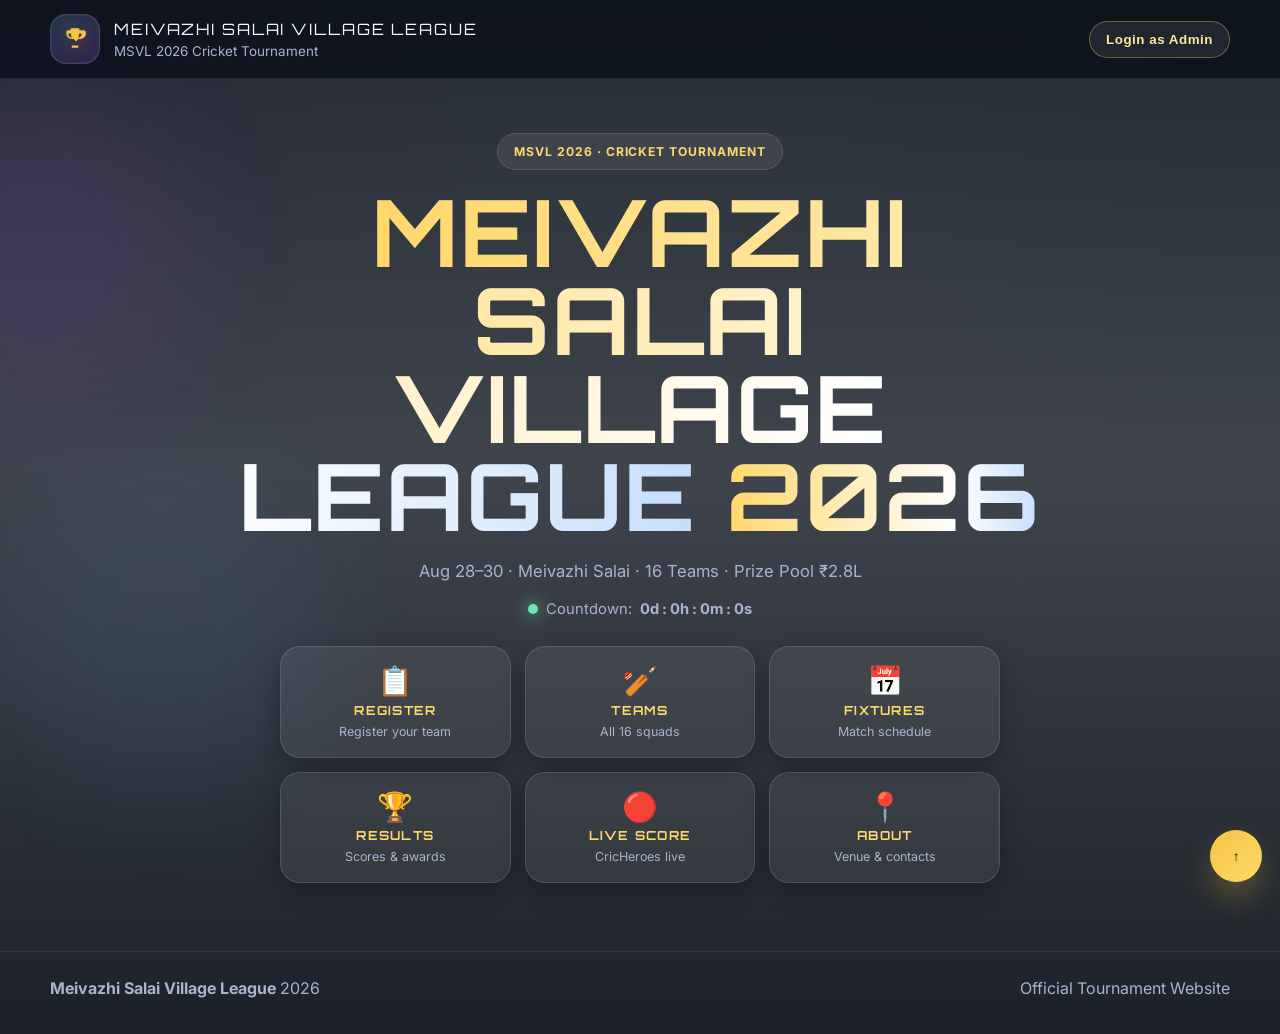
==== index.html @ 77238ab2 "Add files via upload Initial website uploads" ====
<!DOCTYPE html>
<html lang="en">
<head>
  <meta charset="UTF-8" />
  <meta name="viewport" content="width=device-width, initial-scale=1.0" />
  <meta name="description" content="Meivazhi Salai Village League 2026 - a premium cricket tournament website with fixtures, teams, results, contact details, and live score redirects." />
  <meta name="theme-color" content="#07111f" />
  <title>MSVL 2026 | Meivazhi Salai Village League</title>
  <script>
    (function () {
      try {
        var navEntries = performance.getEntriesByType('navigation');
        var navType = navEntries && navEntries[0] ? navEntries[0].type : 'navigate';
        var seenIntro = sessionStorage.getItem('msvl_intro_seen') === '1';
        var shouldPlayIntro = navType === 'reload' || !seenIntro;

        if (!shouldPlayIntro) {
          document.documentElement.classList.add('skip-intro');
        }

        sessionStorage.setItem('msvl_intro_seen', '1');
      } catch (error) {
        // Ignore storage/performance errors and fall back to default intro behavior.
      }
    })();
  </script>
  <link rel="stylesheet" href="styles.css" />
</head>
<body class="has-intro intro-playing">
  <section class="intro-screen" data-intro-screen aria-label="Opening animation">
    <div class="intro-content">
      <div class="intro-wicket-scene" aria-hidden="true">
        <div class="intro-wicket">
          <span class="stump"></span>
          <span class="stump"></span>
          <span class="stump"></span>
          <span class="bail bail-left"></span>
          <span class="bail bail-right"></span>
        </div>
        <div class="intro-ball"></div>
      </div>
      <div class="intro-title">
        <h1>
          <span class="intro-line-1">Meivazhi Salai</span>
          <span class="intro-line-2">Village League</span>
          <span class="intro-line-3">2026</span>
        </h1>
      </div>
    </div>
  </section>

  <div class="page-shell">
    <header class="navbar">
      <div class="container navbar-inner">
        <a class="brand" href="index.html">
          <div class="brand-mark" aria-hidden="true">
            <svg viewBox="0 0 24 24" role="img" aria-label="Cricket trophy icon">
              <path d="M18 4h-2V2H8v2H6c-1.1 0-2 .9-2 2v1c0 2.8 2.2 5 5 5 .6 0 1.2-.1 1.8-.3.6 1 1.4 1.8 2.2 2.4V18H9v2h6v-2h-2v-3.9c.8-.6 1.6-1.4 2.2-2.4.6.2 1.2.3 1.8.3 2.8 0 5-2.2 5-5V6c0-1.1-.9-2-2-2ZM6 8V7h2.1c.1 1.4.4 2.7.9 3.7C7.4 10.3 6 9.3 6 8Zm12 0c0 1.3-1.4 2.3-3 2.7.5-1 .8-2.3.9-3.7H18V8Z"/>
            </svg>
          </div>
          <div>
            <p class="brand-title" data-tournament-name>Meivazhi Salai Village League</p>
            <p class="brand-subtitle">MSVL 2026 Cricket Tournament</p>
          </div>
        </a>

      </div>
    </header>

    <main>
      <section class="hero">
        <div class="container hero-center">
          <div class="hero-content fade-up delay-1">
            <div class="badge">MSVL 2026 · Cricket Tournament</div>
            <h1 class="hero-title-sm"><span data-tournament-name>Meivazhi Salai Village League</span> <span data-tournament-year>2026</span></h1>
            <p>Aug 28–30 · Meivazhi Salai · 16 Teams · Prize Pool ₹2.8L</p>
            <div class="hero-cta-note"><span class="spark"></span> Countdown: <strong data-countdown>--</strong></div>
            <div class="nav-cards">
              <a class="nav-card" href="register.html">
                <span class="nav-card-icon">📋</span>
                <strong>Register</strong>
                <small>Register your team</small>
              </a>
              <a class="nav-card" href="teams.html">
                <span class="nav-card-icon">🏏</span>
                <strong>Teams</strong>
                <small>All 16 squads</small>
              </a>
              <a class="nav-card" href="fixtures.html">
                <span class="nav-card-icon">📅</span>
                <strong>Fixtures</strong>
                <small>Match schedule</small>
              </a>
              <a class="nav-card" href="results.html">
                <span class="nav-card-icon">🏆</span>
                <strong>Results</strong>
                <small>Scores & awards</small>
              </a>
              <a class="nav-card" href="live-score.html">
                <span class="nav-card-icon">🔴</span>
                <strong>Live Score</strong>
                <small>CricHeroes live</small>
              </a>
              <a class="nav-card" href="contact.html">
                <span class="nav-card-icon">📍</span>
                <strong>About</strong>
                <small>Venue & contacts</small>
              </a>
            </div>
          </div>
        </div>
      </section>
    </main>

    <footer class="footer">
      <div class="container footer-inner">
        <div>
          <strong data-tournament-name>Meivazhi Salai Village League</strong> <span data-tournament-year>2026</span>
        </div>
        <div>Official Tournament Website</div>
      </div>
    </footer>
  </div>

  <button class="back-top" type="button" data-back-top aria-label="Back to top">↑</button>
  <script src="script.js"></script>
</body>
</html>
---- styles.css ----
@import url('https://fonts.googleapis.com/css2?family=Inter:wght@400;500;600;700;800;900&family=Orbitron:wght@500;700;800&display=swap');

:root {
  --bg: #07111f;
  --bg-2: #0d1930;
  --panel: rgba(10, 18, 35, 0.72);
  --panel-strong: rgba(14, 25, 48, 0.92);
  --text: #f6f8ff;
  --muted: #a9b4d0;
  --blue: #60a5fa;
  --purple: #a855f7;
  --gold: #f4c542;
  --gold-2: #ffd86b;
  --green: #6ee7b7;
  --line: rgba(255, 255, 255, 0.12);
  --shadow: 0 24px 60px rgba(0, 0, 0, 0.35);
  --radius: 24px;
  --ball-cursor: url("data:image/svg+xml,%3Csvg xmlns='http://www.w3.org/2000/svg' width='22' height='22' viewBox='0 0 24 24'%3E%3Cg transform='rotate(-28 12 12)'%3E%3Crect x='9.2' y='2.4' width='5.6' height='15.6' rx='2.6' fill='%23e6c89a' stroke='%23a47640' stroke-width='0.9'/%3E%3Crect x='10.3' y='3.6' width='3.4' height='11.4' rx='1.5' fill='%23f6dfba'/%3E%3Crect x='10.8' y='18' width='2.4' height='3.6' rx='1.1' fill='%233f6fbf'/%3E%3Ccircle cx='12' cy='22.1' r='1.1' fill='%232e4f83'/%3E%3C/g%3E%3C/svg%3E") 8 3, auto;
}

* {
  box-sizing: border-box;
  cursor: var(--ball-cursor);
}

html {
  scroll-behavior: smooth;
}

body {
  margin: 0;
  font-family: 'Inter', sans-serif;
  color: var(--text);
  background:
    linear-gradient(180deg, rgba(3, 10, 20, 0.86) 0%, rgba(3, 10, 20, 0.76) 45%, rgba(3, 9, 17, 0.9) 100%),
    radial-gradient(circle at top left, rgba(168, 85, 247, 0.14), transparent 32%),
    radial-gradient(circle at top right, rgba(96, 165, 250, 0.12), transparent 28%),
    url('https://images.unsplash.com/photo-1589801258579-18e091f4ca26?auto=format&fit=crop&w=2200&q=80') center center / cover fixed no-repeat;
  min-height: 100vh;
  overflow-x: hidden;
}

body.has-intro .page-shell {
  opacity: 0;
  animation: revealSite 0.7s ease 5.9s forwards;
}

html.skip-intro body.has-intro .page-shell {
  opacity: 1;
  animation: none;
}

html.skip-intro .intro-screen {
  display: none !important;
}

.intro-screen {
  position: fixed;
  inset: 0;
  z-index: 999;
  display: grid;
  place-items: center;
  overflow: hidden;
  background:
    radial-gradient(circle at 70% 12%, rgba(96, 165, 250, 0.24), transparent 30%),
    radial-gradient(circle at 20% 80%, rgba(168, 85, 247, 0.22), transparent 38%),
    linear-gradient(180deg, #040a14 0%, #07111f 60%, #050912 100%);
  animation: introExit 0.8s ease 5.6s forwards;
}

.intro-content {
  position: relative;
  text-align: center;
  width: min(880px, calc(100% - 36px));
  min-height: min(70vh, 640px);
  padding: 20px;
  animation: introShake 0.42s linear 1.08s;
}

.intro-title {
  position: absolute;
  left: 50%;
  top: 50%;
  width: min(900px, 96vw);
  transform: translate(-50%, -50%);
  opacity: 0;
  animation: introTitleIn 0.72s ease 2.1s forwards, introTitleFloat 1.8s ease-in-out 2.95s infinite alternate;
}

.intro-kicker {
  margin: 0;
  text-transform: uppercase;
  letter-spacing: 0.2em;
  color: var(--gold-2);
  font-size: 0.8rem;
  font-weight: 700;
  animation: none;
}

.intro-title h1 {
  margin: 0;
  font-family: 'Orbitron', sans-serif;
  text-transform: uppercase;
  line-height: 1.08;
  letter-spacing: 0.04em;
  display: flex;
  flex-direction: column;
  align-items: center;
  gap: 6px;
}

.intro-line-1 {
  font-size: clamp(2.6rem, 9vw, 6.6rem);
  background: linear-gradient(90deg, var(--gold-2), #fff, var(--blue), var(--purple));
  -webkit-background-clip: text;
  color: transparent;
  background-size: 200% auto;
  animation: introLineIn 0.6s ease both, shine 3.8s linear infinite;
}

.intro-line-2 {
  font-size: clamp(1.7rem, 5.8vw, 4.2rem);
  color: var(--muted);
  animation: introLineIn 0.6s ease 0.14s both;
}

.intro-line-3 {
  font-size: clamp(1.2rem, 3.6vw, 2.4rem);
  color: var(--gold-2);
  letter-spacing: 0.28em;
  animation: introLineIn 0.6s ease 0.28s both;
}

@keyframes introLineIn {
  from {
    opacity: 0;
    transform: translateY(14px);
  }
  to {
    opacity: 1;
    transform: translateY(0);
  }
}

.intro-title h1 span:first-child {
  background: linear-gradient(90deg, var(--gold-2), #fff, var(--blue), var(--purple));
  -webkit-background-clip: text;
  color: transparent;
  background-size: 200% auto;
  animation: shine 3.8s linear infinite;
}

.intro-sub {
  margin: 0;
  color: var(--muted);
  font-size: 1rem;
}

.intro-wicket-scene {
  position: absolute;
  inset: 0;
  width: 100%;
  height: 100%;
  margin: 0;
  animation: sceneHide 0.01s linear 2.05s forwards;
}

.intro-wicket {
  position: absolute;
  left: 50%;
  bottom: 18%;
  --stump-gap: clamp(12px, 1.35vw, 20px);
  width: calc((var(--stump-w) * 3) + (var(--stump-gap) * 2));
  height: clamp(360px, 54vh, 520px);
  --stump-w: clamp(30px, 4.2vw, 44px);
  --stump-h: clamp(320px, 48vh, 460px);
  display: flex;
  align-items: flex-end;
  justify-content: center;
  gap: var(--stump-gap);
  transform: translateX(-50%);
  transform-origin: bottom center;
  animation: wicketHit 0.32s ease 1.08s;
}

.intro-wicket .stump {
  position: relative;
  width: var(--stump-w);
  height: var(--stump-h);
  border-radius: 26px;
  background:
    linear-gradient(90deg, rgba(240, 211, 169, 0.95) 0 16%, rgba(171, 124, 73, 0.28) 34%, rgba(226, 187, 136, 0.72) 52%, rgba(140, 95, 52, 0.3) 72%, rgba(238, 206, 161, 0.9) 100%),
    linear-gradient(180deg, #efcc9a 0%, #b88146 100%);
  box-shadow: inset -10px 0 12px rgba(113, 72, 32, 0.32), inset 8px 0 12px rgba(255, 234, 204, 0.4), 0 16px 34px rgba(0, 0, 0, 0.35);
}

.intro-wicket .stump::before {
  content: '';
  position: absolute;
  inset: 6px 10px auto;
  height: clamp(30px, 4.2vh, 42px);
  border-radius: 999px;
  background: linear-gradient(180deg, rgba(255, 224, 176, 0.98), rgba(190, 133, 77, 0.85));
  box-shadow: inset 0 -4px 6px rgba(125, 75, 34, 0.34);
}

.intro-wicket .stump::after {
  content: '';
  position: absolute;
  left: 50%;
  top: clamp(44px, 7vh, 64px);
  width: 3px;
  height: calc(100% - clamp(58px, 8vh, 84px));
  transform: translateX(-50%);
  background: linear-gradient(180deg, rgba(121, 77, 40, 0.5), rgba(229, 188, 138, 0.14));
}

.intro-wicket .bail {
  position: absolute;
  top: calc(100% - var(--stump-h) - 6px);
  width: calc(var(--stump-w) + (var(--stump-gap) * 0.95));
  height: clamp(14px, 1.9vh, 20px);
  border-radius: 999px;
  background:
    linear-gradient(90deg, rgba(245, 219, 183, 0.95) 0 20%, rgba(170, 121, 68, 0.3) 42%, rgba(226, 183, 130, 0.8) 68%, rgba(242, 209, 164, 0.96) 100%),
    linear-gradient(180deg, #f2cf9f, #bc8347);
  box-shadow: inset 0 -3px 5px rgba(114, 69, 31, 0.32), 0 8px 12px rgba(0, 0, 0, 0.2);
}

.intro-wicket .bail-left {
  left: calc(var(--stump-w) * 0.55);
  animation: bailLeftFly 0.68s ease 1.08s forwards;
}

.intro-wicket .bail-right {
  right: calc(var(--stump-w) * 0.55);
  animation: bailRightFly 0.68s ease 1.08s forwards;
}

.intro-ball {
  position: absolute;
  width: 112px;
  height: 112px;
  border-radius: 50%;
  left: 50%;
  bottom: 50%;
  background: radial-gradient(circle at 35% 35%, #ff8f8f, #b91c1c 68%, #7f1111 100%);
  box-shadow: inset -10px -10px 16px rgba(0, 0, 0, 0.22), 0 20px 32px rgba(0, 0, 0, 0.42);
  transform: translate(-50%, 50%);
  animation: introBallBowl 1.26s cubic-bezier(.72,.08,.28,1) 0.08s forwards;
}

.intro-ball::before,
.intro-ball::after {
  content: '';
  position: absolute;
  inset: 11px 26px;
  border-left: 3px solid rgba(255, 255, 255, 0.92);
  border-right: 3px solid rgba(255, 255, 255, 0.92);
  border-radius: 50%;
}

.intro-ball::after {
  inset: 17px 20px;
  transform: rotate(24deg);
}

.intro-wicket-scene::after {
  content: '';
  position: absolute;
  left: 50%;
  bottom: 46%;
  width: 18px;
  height: 18px;
  border-radius: 50%;
  background: rgba(255, 255, 255, 0.95);
  filter: blur(0.5px);
  transform: translateX(-50%) scale(0);
  animation: impactFlash 0.24s ease 1.08s forwards;
}

.intro-wicket-scene::before {
  content: '';
  position: absolute;
  left: 50%;
  bottom: 16%;
  width: min(780px, 86vw);
  height: 180px;
  transform: translateX(-50%) scale(0.65);
  border-radius: 50%;
  background:
    radial-gradient(circle at 30% 68%, rgba(199, 153, 97, 0.45), transparent 44%),
    radial-gradient(circle at 62% 58%, rgba(180, 131, 79, 0.4), transparent 48%),
    radial-gradient(circle at 50% 78%, rgba(144, 103, 62, 0.34), transparent 56%);
  filter: blur(1px);
  opacity: 0;
  animation: dustBlast 0.86s ease-out 1.06s forwards;
}

a {
  color: inherit;
  text-decoration: none;
}

img {
  max-width: 100%;
  display: block;
}

.container {
  width: min(1180px, calc(100% - 32px));
  margin: 0 auto;
}

.page-shell {
  position: relative;
  min-height: 100vh;
}

.page-shell::before,
.page-shell::after {
  content: '';
  position: fixed;
  inset: auto auto 0 0;
  width: 320px;
  height: 320px;
  border-radius: 50%;
  pointer-events: none;
  filter: blur(60px);
  opacity: 0.3;
  z-index: -1;
}

.page-shell::before {
  background: rgba(168, 85, 247, 0.35);
  top: 10%;
  left: -120px;
}

.page-shell::after {
  background: rgba(96, 165, 250, 0.3);
  right: -120px;
  bottom: 12%;
}

.navbar {
  position: sticky;
  top: 0;
  z-index: 50;
  backdrop-filter: blur(18px);
  background: rgba(5, 10, 20, 0.7);
  border-bottom: 1px solid rgba(255, 255, 255, 0.08);
}

.navbar-inner {
  display: flex;
  align-items: center;
  justify-content: space-between;
  gap: 16px;
  padding: 14px 0;
}

.admin-actions {
  display: flex;
  align-items: center;
  gap: 10px;
}

.admin-login-btn {
  border: 1px solid rgba(244, 197, 66, 0.4);
  background: rgba(255, 255, 255, 0.08);
  color: #ffe79a;
  border-radius: 999px;
  padding: 10px 16px;
  font-weight: 700;
  letter-spacing: 0.04em;
  transition: 0.25s ease;
}

.admin-login-btn:hover {
  background: rgba(244, 197, 66, 0.2);
  transform: translateY(-1px);
}

.admin-mode-pill {
  padding: 7px 10px;
  border-radius: 999px;
  background: rgba(110, 231, 183, 0.2);
  border: 1px solid rgba(110, 231, 183, 0.45);
  color: #aaf8da;
  font-size: 0.78rem;
  font-weight: 700;
}

.admin-modal {
  position: fixed;
  inset: 0;
  z-index: 1200;
  background: rgba(5, 10, 20, 0.72);
  display: none;
  align-items: center;
  justify-content: center;
  padding: 16px;
}

.admin-modal.open {
  display: flex;
}

.admin-modal-card {
  width: min(430px, 100%);
  background: rgba(12, 21, 38, 0.95);
  border: 1px solid rgba(255, 255, 255, 0.14);
  border-radius: 20px;
  padding: 20px;
  box-shadow: 0 22px 55px rgba(0, 0, 0, 0.45);
}

.admin-modal-card h3 {
  margin: 0 0 8px;
}

.admin-modal-card p {
  margin: 0 0 14px;
  color: var(--muted);
}

.admin-modal-card label {
  display: grid;
  gap: 6px;
  margin-bottom: 12px;
  font-size: 0.9rem;
  color: #dce7ff;
}

.admin-modal-card input {
  width: 100%;
  border: 1px solid rgba(255, 255, 255, 0.18);
  border-radius: 12px;
  padding: 10px 12px;
  background: rgba(255, 255, 255, 0.06);
  color: #fff;
}

.admin-error {
  min-height: 20px;
  color: #ff9d9d;
  font-size: 0.86rem;
  margin: 4px 0 8px;
}

.admin-modal-actions {
  display: flex;
  justify-content: flex-end;
  gap: 10px;
}

.admin-only {
  display: none;
}

body.admin-mode .admin-only {
  display: block;
}

.registration-form {
  display: grid;
  gap: 16px;
}

.registration-form h3 {
  margin: 8px 0 0;
  font-size: 1.04rem;
  color: #f4dc9d;
}

.form-grid {
  display: grid;
  gap: 12px;
}

.form-grid-2 {
  grid-template-columns: repeat(2, minmax(0, 1fr));
}

.form-grid-3 {
  grid-template-columns: repeat(3, minmax(0, 1fr));
}

.registration-form label {
  display: grid;
  gap: 6px;
  font-size: 0.9rem;
  color: #dce7ff;
}

.input-wrap {
  display: grid;
  gap: 4px;
}

.registration-form input {
  width: 100%;
  border: 1px solid rgba(255, 255, 255, 0.2);
  border-radius: 12px;
  padding: 10px 12px;
  background: rgba(255, 255, 255, 0.06);
  color: #fff;
}

.registration-form input:focus {
  outline: 2px solid rgba(96, 165, 250, 0.5);
  border-color: rgba(96, 165, 250, 0.55);
}

.registration-form input.invalid {
  border-color: rgba(255, 120, 120, 0.85);
}

.field-error {
  min-height: 16px;
  font-size: 0.78rem;
  color: #ff9d9d;
  line-height: 1.3;
}

.player-list {
  display: grid;
  gap: 10px;
}

.player-row {
  display: grid;
  grid-template-columns: 140px 1fr 1fr;
  gap: 10px;
  align-items: center;
  padding: 10px;
  border-radius: 14px;
  background: rgba(255, 255, 255, 0.04);
  border: 1px solid rgba(255, 255, 255, 0.08);
}

.player-row strong {
  color: #f4dc9d;
  font-size: 0.9rem;
}

.form-note {
  margin: 2px 0 0;
  color: var(--muted);
  font-size: 0.9rem;
}

.form-status {
  min-height: 22px;
  margin: 0;
  font-weight: 600;
  color: #b8cdfa;
}

.form-status.success {
  color: #8ff4ca;
}

.form-status.error {
  color: #ff9d9d;
}

.form-actions {
  display: flex;
  justify-content: flex-end;
  gap: 10px;
  flex-wrap: wrap;
}

.approval-grid {
  display: grid;
  grid-template-columns: repeat(3, minmax(0, 1fr));
  gap: 12px;
}

.approval-card {
  border-radius: 14px;
  padding: 14px;
  background: rgba(255, 255, 255, 0.06);
  border: 1px solid rgba(255, 255, 255, 0.12);
  display: grid;
  gap: 8px;
  position: relative;
}

.approval-remove-btn {
  position: absolute;
  top: 8px;
  right: 8px;
  width: 28px;
  height: 28px;
  border-radius: 999px;
  border: 1px solid rgba(255, 255, 255, 0.22);
  background: rgba(239, 68, 68, 0.18);
  color: #ffd4d4;
  font-size: 1rem;
  font-weight: 700;
  line-height: 1;
  display: grid;
  place-items: center;
}

.approval-remove-btn:hover {
  background: rgba(239, 68, 68, 0.35);
  border-color: rgba(239, 68, 68, 0.65);
}

.approval-card--pending {
  border-color: rgba(255, 255, 255, 0.16);
}

.approval-card--approved {
  background: rgba(34, 197, 94, 0.12);
  border-color: rgba(34, 197, 94, 0.5);
}

.approval-card--rejected {
  background: rgba(239, 68, 68, 0.12);
  border-color: rgba(239, 68, 68, 0.5);
}

.approval-card h4 {
  margin: 0;
  font-size: 1rem;
}

.approval-card p {
  margin: 0;
  color: var(--muted);
  font-size: 0.86rem;
}

.approval-card .btn {
  width: 100%;
  padding: 10px 12px;
}

.team-detail-body {
  max-height: 60vh;
  overflow: auto;
  padding-right: 6px;
}

.team-detail-group {
  margin-bottom: 12px;
  border-bottom: 1px dashed rgba(255, 255, 255, 0.14);
  padding-bottom: 10px;
}

.team-detail-group h4 {
  margin: 0 0 8px;
  color: #f4dc9d;
}

.team-detail-row {
  display: grid;
  grid-template-columns: 180px 1fr;
  gap: 8px;
  margin-bottom: 6px;
}

.team-detail-row span:first-child {
  color: var(--muted);
}

.brand {
  display: flex;
  align-items: center;
  gap: 14px;
}

.brand-mark {
  width: 50px;
  height: 50px;
  border-radius: 16px;
  display: grid;
  place-items: center;
  background: linear-gradient(135deg, rgba(96, 165, 250, 0.22), rgba(168, 85, 247, 0.22));
  border: 1px solid rgba(255, 255, 255, 0.12);
  box-shadow: 0 0 0 1px rgba(244, 197, 66, 0.06) inset;
}

.brand-mark svg {
  width: 26px;
  height: 26px;
  fill: var(--gold);
  filter: drop-shadow(0 0 12px rgba(244, 197, 66, 0.5));
}

.brand-title {
  font-family: 'Orbitron', sans-serif;
  font-size: 0.98rem;
  letter-spacing: 0.12em;
  text-transform: uppercase;
  margin: 0;
}

.brand-subtitle {
  margin: 4px 0 0;
  color: var(--muted);
  font-size: 0.84rem;
}

.nav-links {
  display: flex;
  align-items: center;
  gap: 12px;
  flex-wrap: wrap;
  justify-content: flex-end;
}

.nav-links a {
  color: var(--muted);
  font-weight: 600;
  font-size: 0.92rem;
  padding: 10px 12px;
  border-radius: 999px;
  transition: 0.28s ease;
}

.nav-links a:hover,
.nav-links a.active {
  color: var(--text);
  background: rgba(255, 255, 255, 0.08);
}

.hero {
  position: relative;
  overflow: hidden;
  padding: 54px 0 38px;
}

.hero-center {
  display: flex;
  flex-direction: column;
  align-items: center;
  text-align: center;
  gap: 0;
}

.hero-content {
  width: min(820px, 100%);
}

.hero-content h1,
.hero-title-sm {
  font-family: 'Orbitron', sans-serif;
  font-size: clamp(1.6rem, 3.8vw, 2.8rem);
  line-height: 1.1;
  margin: 12px 0 10px;
  letter-spacing: 0.02em;
  text-transform: uppercase;
}

/* Nav cards */
.nav-cards {
  display: grid;
  grid-template-columns: repeat(3, minmax(0, 1fr));
  gap: 14px;
  margin-top: 28px;
  width: 100%;
  max-width: 720px;
  margin-left: auto;
  margin-right: auto;
}

.nav-card {
  display: flex;
  flex-direction: column;
  align-items: center;
  gap: 6px;
  padding: 20px 14px 18px;
  border-radius: 20px;
  background: rgba(255, 255, 255, 0.07);
  border: 1px solid rgba(255, 255, 255, 0.12);
  backdrop-filter: blur(14px);
  text-align: center;
  transition: transform 0.25s ease, border-color 0.25s ease, background 0.25s ease;
  box-shadow: 0 8px 24px rgba(0, 0, 0, 0.28);
}

.nav-card:hover {
  transform: translateY(-5px) scale(1.03);
  border-color: rgba(244, 197, 66, 0.42);
  background: rgba(255, 255, 255, 0.11);
}

.nav-card-icon {
  font-size: 1.8rem;
  line-height: 1;
}

.nav-card strong {
  font-family: 'Orbitron', sans-serif;
  font-size: 0.78rem;
  letter-spacing: 0.1em;
  text-transform: uppercase;
  color: var(--gold-2);
}

.nav-card small {
  color: var(--muted);
  font-size: 0.78rem;
}

@media (max-width: 520px) {
  .nav-cards {
    grid-template-columns: repeat(2, minmax(0, 1fr));
  }
}

.hero-content h1 span {
  background: linear-gradient(90deg, var(--gold-2), #fff, var(--blue), var(--purple));
  -webkit-background-clip: text;
  color: transparent;
  background-size: 220% auto;
  animation: shine 6s linear infinite;
}

.hero-content p {
  font-size: 1.04rem;
  color: var(--muted);
  line-height: 1.75;
  max-width: 62ch;
  margin: 0 auto;
}

.badge {
  display: inline-flex;
  align-items: center;
  gap: 10px;
  padding: 10px 16px;
  border-radius: 999px;
  background: rgba(255, 255, 255, 0.08);
  border: 1px solid rgba(255, 255, 255, 0.1);
  color: var(--gold-2);
  font-weight: 700;
  letter-spacing: 0.08em;
  text-transform: uppercase;
  font-size: 0.76rem;
}

.hero h1 {
  font-family: 'Orbitron', sans-serif;
  font-size: clamp(2.9rem, 8vw, 5.8rem);
  line-height: 0.95;
  margin: 18px 0 16px;
  letter-spacing: 0.02em;
  text-transform: uppercase;
}

.hero h1 span {
  background: linear-gradient(90deg, var(--gold-2), #fff, var(--blue), var(--purple));
  -webkit-background-clip: text;
  color: transparent;
  background-size: 220% auto;
  animation: shine 6s linear infinite;
}

.hero p {
  font-size: 1.04rem;
  color: var(--muted);
  line-height: 1.75;
  max-width: 62ch;
}

.hero-actions {
  display: flex;
  gap: 14px;
  flex-wrap: wrap;
  margin-top: 28px;
  justify-content: center;
}

.btn {
  display: inline-flex;
  align-items: center;
  justify-content: center;
  gap: 10px;
  padding: 14px 20px;
  border-radius: 16px;
  font-weight: 800;
  border: 1px solid transparent;
  transition: 0.25s ease;
  box-shadow: var(--shadow);
}

.btn-primary {
  background: linear-gradient(135deg, var(--gold), var(--gold-2));
  color: #1a1a1a;
}

.btn-success {
  background: linear-gradient(135deg, #22c55e, #15803d);
  color: #f8fff8;
}

.btn-secondary {
  background: rgba(255, 255, 255, 0.06);
  border-color: rgba(255, 255, 255, 0.12);
}

.btn-danger {
  background: linear-gradient(135deg, #ef4444, #b91c1c);
  color: #fff;
}

.btn:disabled {
  opacity: 0.55;
  cursor: not-allowed;
  transform: none;
}

.btn:hover {
  transform: translateY(-3px) scale(1.01);
}

.hero-stats {
  display: grid;
  grid-template-columns: repeat(4, minmax(0, 1fr));
  gap: 14px;
  margin-top: 30px;
  width: 100%;
}

.team-roster-grid {
  display: grid;
  grid-template-columns: repeat(4, minmax(0, 1fr));
  gap: 12px;
}

.team-roster-card {
  gap: 8px;
}

.team-roster-card--filled {
  border-color: rgba(34, 197, 94, 0.4);
}

.team-roster-card--placeholder {
  border-style: dashed;
  border-color: rgba(148, 163, 184, 0.45);
  background: rgba(148, 163, 184, 0.08);
}

.slot-label {
  margin: 0;
  font-size: 0.76rem;
  letter-spacing: 0.1em;
  text-transform: uppercase;
  color: #f4dc9d;
}

.team-roster-card h3 {
  margin: 0;
}

.team-roster-card p {
  margin: 0;
  color: var(--muted);
}

body.admin-mode .team-roster-card--filled {
  cursor: grab;
  touch-action: none;
}

body.admin-mode .team-roster-card--filled.is-drag-source {
  opacity: 0.35;
  transform: scale(0.98);
}

.team-roster-card.is-drop-target {
  outline: 2px dashed rgba(143, 180, 255, 0.9);
  outline-offset: 2px;
}

.team-drag-ghost {
  position: fixed;
  z-index: 10000;
  pointer-events: none;
  padding: 10px 12px;
  border-radius: 10px;
  background: rgba(12, 20, 38, 0.95);
  border: 1px solid rgba(143, 180, 255, 0.55);
  color: #f5f8ff;
  font-weight: 700;
  box-shadow: 0 12px 30px rgba(0, 0, 0, 0.35);
}

.fixture-round {
  margin-top: 18px;
}

.fixture-round-split {
  display: grid;
  grid-template-columns: repeat(2, minmax(0, 1fr));
  gap: 14px;
}

.fixture-round-split > article {
  display: grid;
  gap: 10px;
}

.fixture-match-grid {
  display: grid;
  grid-template-columns: repeat(2, minmax(0, 1fr));
  gap: 12px;
}

.fixture-match-grid-single {
  grid-template-columns: 1fr;
}

.fixture-match-card {
  display: grid;
  gap: 10px;
}

.fixture-match-card h4 {
  margin: 0;
}

.fixture-round-label {
  margin: -4px 0 0;
  font-size: 0.8rem;
  letter-spacing: 0.08em;
  text-transform: uppercase;
  color: #f4dc9d;
}

.fixture-team-row {
  display: grid;
  gap: 2px;
}

.fixture-team-row span {
  font-size: 0.8rem;
  color: var(--muted);
}

.fixture-team-row strong {
  color: #f5f8ff;
}

.fixture-vs {
  font-family: 'Orbitron', sans-serif;
  font-size: 0.85rem;
  letter-spacing: 0.08em;
  color: #8fb7ff;
}

.fixture-winner-view {
  margin: 0;
  color: #dbe8ff;
}

.fixture-admin-controls {
  display: grid;
  gap: 6px;
  margin-top: 4px;
}

.fixture-admin-controls label {
  display: grid;
  gap: 6px;
  font-size: 0.88rem;
  color: #dce7ff;
}

.fixture-admin-controls select {
  border: 1px solid rgba(255, 255, 255, 0.14);
  background: rgba(12, 20, 38, 0.85);
  color: var(--text);
  border-radius: 10px;
  padding: 10px 12px;
}

.stat {
  padding: 16px 18px;
  border-radius: 18px;
  background: rgba(255, 255, 255, 0.06);
  border: 1px solid rgba(255, 255, 255, 0.1);
  backdrop-filter: blur(18px);
}

.stat strong {
  display: block;
  font-family: 'Orbitron', sans-serif;
  font-size: 1.35rem;
  margin-bottom: 4px;
}

.stat span {
  color: var(--muted);
  font-size: 0.9rem;
}

.hero-visual {
  position: relative;
  min-height: 540px;
  display: grid;
  place-items: center;
}

.stadium {
  position: relative;
  width: min(100%, 500px);
  aspect-ratio: 1 / 1.05;
  border-radius: 34px;
  background:
    radial-gradient(circle at center, rgba(255, 255, 255, 0.08), transparent 46%),
    linear-gradient(180deg, rgba(13, 25, 48, 0.9), rgba(6, 12, 24, 0.96));
  border: 1px solid rgba(255, 255, 255, 0.12);
  box-shadow: inset 0 0 80px rgba(96, 165, 250, 0.1), var(--shadow);
  overflow: hidden;
}

.stadium::before {
  content: '';
  position: absolute;
  inset: 0;
  background:
    linear-gradient(180deg, rgba(255, 255, 255, 0.06), transparent 25%),
    radial-gradient(circle at 50% 22%, rgba(255, 255, 255, 0.18), transparent 34%),
    linear-gradient(180deg, transparent 0 62%, rgba(244, 197, 66, 0.1) 62% 63%, transparent 63% 100%);
  opacity: 0.8;
}

.stadium::after {
  content: '';
  position: absolute;
  left: 50%;
  bottom: 14%;
  width: 72%;
  height: 30%;
  transform: translateX(-50%);
  border-radius: 50%;
  background: radial-gradient(circle at center, rgba(110, 231, 183, 0.24), rgba(18, 49, 31, 0.5));
  filter: blur(10px);
}

.light {
  position: absolute;
  top: 6%;
  width: 26%;
  height: 14%;
  border-radius: 50%;
  background: radial-gradient(circle, rgba(255, 255, 255, 0.9), rgba(255, 255, 255, 0.08) 60%, transparent 70%);
  filter: blur(12px);
  opacity: 0.9;
  animation: glow 4.8s ease-in-out infinite;
}

.light.left { left: 4%; }
.light.right { right: 4%; }

.hero-emblem {
  position: absolute;
  top: 50%;
  left: 50%;
  width: min(80%, 360px);
  aspect-ratio: 1 / 1;
  transform: translate(-50%, -50%);
  display: grid;
  place-items: center;
}

.emblem-ring {
  position: absolute;
  inset: 8%;
  border-radius: 50%;
  border: 2px dashed rgba(255, 255, 255, 0.28);
  animation: spinSlow 22s linear infinite;
}

.emblem-core {
  position: absolute;
  inset: 24%;
  border-radius: 50%;
  display: grid;
  place-items: center;
  background: radial-gradient(circle at 30% 20%, rgba(255, 255, 255, 0.24), rgba(255, 255, 255, 0.03));
  border: 1px solid rgba(255, 255, 255, 0.16);
  box-shadow: inset 0 0 40px rgba(96, 165, 250, 0.2), 0 14px 30px rgba(0, 0, 0, 0.32);
}

.emblem-core span {
  font-family: 'Orbitron', sans-serif;
  font-size: clamp(1.6rem, 4vw, 2.4rem);
  letter-spacing: 0.18em;
  color: #fff;
  text-shadow: 0 0 18px rgba(255, 255, 255, 0.45);
}

.emblem-core small {
  margin-top: 4px;
  font-family: 'Orbitron', sans-serif;
  color: var(--gold-2);
  letter-spacing: 0.15em;
}

.orbit-ball {
  position: absolute;
  top: 50%;
  left: 50%;
  width: 56px;
  height: 56px;
  border-radius: 50%;
  transform-origin: -135px 0;
  transform: translate(-50%, -50%);
  background: radial-gradient(circle at 35% 35%, #ff8f8f, #b91c1c 68%, #7f1111 100%);
  box-shadow: inset -10px -10px 16px rgba(0, 0, 0, 0.2), 0 14px 24px rgba(0, 0, 0, 0.32);
  animation: orbit 3.9s linear infinite;
}

.orbit-ball::before,
.orbit-ball::after {
  content: '';
  position: absolute;
  inset: 10px 20px;
  border-left: 3px solid rgba(255, 255, 255, 0.92);
  border-right: 3px solid rgba(255, 255, 255, 0.92);
  border-radius: 50%;
}

.orbit-ball::after {
  inset: 16px 14px;
  transform: rotate(22deg);
}

.trophy-beam {
  position: absolute;
  inset: 8% 22% auto;
  height: 48%;
  border-radius: 999px;
  background: linear-gradient(180deg, rgba(244, 197, 66, 0.4), rgba(244, 197, 66, 0.03));
  filter: blur(22px);
  animation: glow 5.4s ease-in-out infinite;
}

.section {
  padding: 26px 0 12px;
}

.section-head {
  display: flex;
  align-items: flex-end;
  justify-content: space-between;
  gap: 16px;
  margin-bottom: 18px;
}

.section-title {
  margin: 0;
  font-family: 'Orbitron', sans-serif;
  text-transform: uppercase;
  letter-spacing: 0.08em;
  font-size: clamp(1.35rem, 3vw, 2rem);
}

.section-note {
  color: var(--muted);
  margin: 0;
  max-width: 60ch;
}

.grid-2 {
  display: grid;
  grid-template-columns: repeat(2, minmax(0, 1fr));
  gap: 18px;
}

.grid-3 {
  display: grid;
  grid-template-columns: repeat(3, minmax(0, 1fr));
  gap: 18px;
}

.grid-4 {
  display: grid;
  grid-template-columns: repeat(4, minmax(0, 1fr));
  gap: 18px;
}

.card {
  position: relative;
  overflow: hidden;
  padding: 22px;
  border-radius: var(--radius);
  background: linear-gradient(180deg, rgba(255, 255, 255, 0.08), rgba(255, 255, 255, 0.04));
  border: 1px solid rgba(255, 255, 255, 0.1);
  backdrop-filter: blur(16px);
  box-shadow: var(--shadow);
  transition: transform 0.3s ease, border-color 0.3s ease, background 0.3s ease;
}

.card::before {
  content: '';
  position: absolute;
  inset: 0;
  background: linear-gradient(135deg, rgba(96, 165, 250, 0.08), transparent 35%, rgba(168, 85, 247, 0.08));
  opacity: 0;
  pointer-events: none;
  transition: opacity 0.3s ease;
}

.card:hover {
  transform: translateY(-6px);
  border-color: rgba(244, 197, 66, 0.28);
}

.card:hover::before {
  opacity: 1;
}

.card h3 {
  margin: 0 0 10px;
  font-size: 1.16rem;
}

.card p,
.card li {
  color: var(--muted);
  line-height: 1.7;
}

.pill-row {
  display: flex;
  flex-wrap: wrap;
  gap: 10px;
  margin-top: 12px;
}

.pill {
  padding: 8px 12px;
  border-radius: 999px;
  background: rgba(255, 255, 255, 0.08);
  border: 1px solid rgba(255, 255, 255, 0.08);
  color: #e9eefc;
  font-size: 0.86rem;
}

.timeline {
  display: grid;
  gap: 12px;
}

.timeline-item {
  display: grid;
  grid-template-columns: 140px 1fr;
  gap: 14px;
  align-items: center;
  padding: 14px 16px;
  border-radius: 18px;
  background: rgba(255, 255, 255, 0.05);
  border: 1px solid rgba(255, 255, 255, 0.08);
}

.timeline-item strong {
  color: var(--gold-2);
  font-family: 'Orbitron', sans-serif;
  letter-spacing: 0.06em;
}

.list-reset {
  margin: 0;
  padding: 0;
  list-style: none;
}

.table-wrap {
  overflow-x: auto;
  border-radius: 22px;
  border: 1px solid rgba(255, 255, 255, 0.08);
}

.podium-grid {
  display: grid;
  grid-template-columns: repeat(4, minmax(0, 1fr));
  gap: 12px;
}

.podium-card {
  display: grid;
  gap: 8px;
}

.podium-label {
  margin: 0;
  font-size: 0.8rem;
  letter-spacing: 0.08em;
  text-transform: uppercase;
  color: #f4dc9d;
}

.podium-card h3 {
  margin: 0;
  color: #f5f8ff;
}

.results-input {
  width: 100%;
  border: 1px solid rgba(255, 255, 255, 0.16);
  border-radius: 10px;
  padding: 8px 10px;
  background: rgba(12, 20, 38, 0.7);
  color: #f5f8ff;
}

.results-input-small {
  max-width: 90px;
}

table {
  width: 100%;
  border-collapse: collapse;
  min-width: 720px;
  background: rgba(255, 255, 255, 0.03);
}

th,
td {
  padding: 16px 14px;
  text-align: left;
  border-bottom: 1px solid rgba(255, 255, 255, 0.08);
}

th {
  color: var(--gold-2);
  font-family: 'Orbitron', sans-serif;
  font-size: 0.8rem;
  letter-spacing: 0.08em;
  text-transform: uppercase;
}

td {
  color: var(--muted);
}

.rank {
  font-family: 'Orbitron', sans-serif;
  color: var(--text);
}

.footer {
  margin-top: 30px;
  padding: 26px 0 36px;
  border-top: 1px solid rgba(255, 255, 255, 0.08);
  color: var(--muted);
}

.footer-inner {
  display: flex;
  align-items: center;
  justify-content: space-between;
  gap: 16px;
  flex-wrap: wrap;
}

.back-top {
  position: fixed;
  right: 18px;
  bottom: 18px;
  width: 52px;
  height: 52px;
  border-radius: 50%;
  display: grid;
  place-items: center;
  background: linear-gradient(135deg, var(--gold), var(--gold-2));
  color: #121212;
  font-weight: 900;
  box-shadow: 0 16px 30px rgba(244, 197, 66, 0.25);
  border: none;
  cursor: pointer;
}

.hero-cta-note {
  display: inline-flex;
  align-items: center;
  gap: 8px;
  margin-top: 14px;
  color: var(--muted);
  font-size: 0.92rem;
  justify-content: center;
  width: 100%;
}

.spark {
  width: 10px;
  height: 10px;
  border-radius: 50%;
  background: var(--green);
  box-shadow: 0 0 16px var(--green);
}

.page-banner {
  padding: 42px 0 10px;
}

.page-banner h1 {
  font-family: 'Orbitron', sans-serif;
  text-transform: uppercase;
  font-size: clamp(2rem, 5vw, 3.6rem);
  margin: 12px 0 10px;
}

.page-banner p {
  margin: 0;
  color: var(--muted);
  max-width: 70ch;
  line-height: 1.7;
}

.redirect-box {
  display: grid;
  gap: 16px;
  place-items: start;
  padding: 28px;
}

.redirect-badge {
  padding: 10px 14px;
  border-radius: 999px;
  background: rgba(244, 197, 66, 0.12);
  color: var(--gold-2);
  font-weight: 700;
  letter-spacing: 0.06em;
  text-transform: uppercase;
  font-size: 0.8rem;
}

.progress {
  width: 100%;
  height: 10px;
  border-radius: 999px;
  background: rgba(255, 255, 255, 0.08);
  overflow: hidden;
}

.progress span {
  display: block;
  height: 100%;
  width: 32%;
  border-radius: inherit;
  background: linear-gradient(90deg, var(--blue), var(--purple), var(--gold));
  animation: loading 1.9s ease-in-out infinite;
}

.fade-up {
  animation: fadeUp 0.9s ease both;
}

.delay-1 { animation-delay: 0.1s; }
.delay-2 { animation-delay: 0.2s; }
.delay-3 { animation-delay: 0.3s; }
.delay-4 { animation-delay: 0.4s; }

@keyframes fadeUp {
  from {
    opacity: 0;
    transform: translateY(18px);
  }
  to {
    opacity: 1;
    transform: translateY(0);
  }
}

@keyframes float {
  0%, 100% { transform: translateX(-50%) translateY(0); }
  50% { transform: translateX(-50%) translateY(-12px); }
}

@keyframes spinSlow {
  from { rotate: 0deg; }
  to { rotate: 360deg; }
}

@keyframes orbit {
  from { transform: translate(-50%, -50%) rotate(0deg); }
  to { transform: translate(-50%, -50%) rotate(360deg); }
}

@keyframes glow {
  0%, 100% { opacity: 0.7; transform: scale(1); }
  50% { opacity: 1; transform: scale(1.08); }
}

@keyframes loading {
  0% { transform: translateX(-120%); }
  50% { transform: translateX(40%); }
  100% { transform: translateX(250%); }
}

@keyframes shine {
  from { background-position: 0% center; }
  to { background-position: 200% center; }
}

@keyframes introBallBowl {
  0% {
    left: 50%;
    bottom: 50%;
    transform: translate(-50%, 50%) scale(19) rotate(0deg);
  }
  36% {
    left: 26%;
    bottom: 22%;
    transform: translate(-50%, 0) scale(1.02) rotate(220deg);
  }
  72% {
    left: 50%;
    bottom: 58%;
    transform: translate(-50%, 0) scale(1.08) rotate(460deg);
  }
  84% {
    left: 50%;
    bottom: 56%;
    transform: translate(-50%, 0) scale(0.92) rotate(540deg);
  }
  100% {
    left: 78%;
    bottom: 58%;
    transform: translate(-50%, 0) scale(0.84) rotate(700deg);
    opacity: 0;
  }
}

@keyframes wicketHit {
  0%, 100% {
    transform: translateX(-50%) rotate(0deg) translateY(0);
  }
  25% {
    transform: translateX(-50%) rotate(-8deg) translateY(-3px);
  }
  50% {
    transform: translateX(-50%) rotate(6deg) translateY(-4px);
  }
  75% {
    transform: translateX(-50%) rotate(-3deg) translateY(0);
  }
}

@keyframes bailLeftFly {
  0% {
    transform: translate(0, 0) rotate(0deg);
    opacity: 1;
  }
  100% {
    transform: translate(-138px, -166px) rotate(-220deg);
    opacity: 0;
  }
}

@keyframes bailRightFly {
  0% {
    transform: translate(0, 0) rotate(0deg);
    opacity: 1;
  }
  100% {
    transform: translate(138px, -170px) rotate(220deg);
    opacity: 0;
  }
}

@keyframes dustBlast {
  0% {
    opacity: 0;
    transform: translateX(-50%) scale(0.62);
    filter: blur(0.5px);
  }
  35% {
    opacity: 0.9;
    transform: translateX(-50%) scale(1.08);
    filter: blur(2px);
  }
  100% {
    opacity: 0;
    transform: translateX(-50%) scale(1.35);
    filter: blur(5px);
  }
}

@keyframes introShake {
  0%, 100% { transform: translate(0, 0); }
  20% { transform: translate(-4px, 1px); }
  40% { transform: translate(4px, -1px); }
  60% { transform: translate(-3px, 1px); }
  80% { transform: translate(3px, -1px); }
}

@keyframes impactFlash {
  0% {
    transform: translateX(-50%) scale(0);
    opacity: 0;
  }
  30% {
    transform: translateX(-50%) scale(8);
    opacity: 0.9;
  }
  100% {
    transform: translateX(-50%) scale(15);
    opacity: 0;
  }
}

@keyframes sceneHide {
  to {
    opacity: 0;
    visibility: hidden;
  }
}

@keyframes introTitleIn {
  0% {
    opacity: 0;
    transform: translate(-50%, -46%) scale(0.98);
    letter-spacing: 0.01em;
  }
  100% {
    opacity: 1;
    transform: translate(-50%, -50%) scale(1);
    letter-spacing: 0.04em;
  }
}

@keyframes introTitleFloat {
  0% {
    transform: translate(-50%, -50%) scale(1);
    filter: drop-shadow(0 0 0 rgba(255, 255, 255, 0));
  }
  100% {
    transform: translate(-50%, -51.2%) scale(1.012);
    filter: drop-shadow(0 0 12px rgba(255, 255, 255, 0.24));
  }
}

@keyframes introExit {
  to {
    opacity: 0;
    visibility: hidden;
    pointer-events: none;
  }
}

@keyframes revealSite {
  to {
    opacity: 1;
  }
}

@media (max-width: 1024px) {
  .grid-4,
  .grid-3,
  .grid-2 {
    grid-template-columns: 1fr 1fr;
  }

  .hero-stats {
    grid-template-columns: repeat(2, minmax(0, 1fr));
  }

  .orbit-ball {
    transform-origin: -120px 0;
  }
}

@media (max-width: 820px) {
  .navbar-inner,
  .section-head,
  .footer-inner,
  .timeline-item {
    grid-template-columns: 1fr;
    display: grid;
  }

  .navbar-inner {
    justify-content: start;
  }

  .nav-links {
    justify-content: flex-start;
  }

  .grid-4,
  .grid-3,
  .grid-2 {
    grid-template-columns: 1fr;
  }

  .podium-grid {
    grid-template-columns: repeat(2, minmax(0, 1fr));
  }

  .hero {
    padding-top: 36px;
  }

  .hero-stats {
    grid-template-columns: repeat(2, minmax(0, 1fr));
  }

  .orbit-ball {
    width: 50px;
    height: 50px;
    transform-origin: -98px 0;
  }

  .form-grid-2,
  .form-grid-3,
  .approval-grid,
  .team-roster-grid {
    grid-template-columns: 1fr;
  }

  .fixture-match-grid {
    grid-template-columns: 1fr;
  }

  .fixture-round-split {
    grid-template-columns: 1fr;
  }

  .player-row {
    grid-template-columns: 1fr;
  }

  .team-detail-row {
    grid-template-columns: 1fr;
    gap: 4px;
  }
}

@media (max-width: 520px) {
  .container {
    width: min(100% - 22px, 1180px);
  }

  .hero h1 {
    font-size: clamp(2.45rem, 14vw, 4rem);
  }

  .card,
  .redirect-box {
    padding: 18px;
  }

  .intro-title h1 {
    font-size: clamp(2rem, 12vw, 3.2rem);
  }

  .intro-ball {
    width: 82px;
    height: 82px;
  }

  .intro-wicket {
    width: min(82vw, 320px);
    height: min(54vh, 360px);
    bottom: 14%;
    --stump-w: clamp(22px, 6.8vw, 30px);
    --stump-h: clamp(220px, 37vh, 300px);
    --stump-gap: clamp(8px, 1.8vw, 12px);
  }

  .intro-wicket .stump {
    width: var(--stump-w);
    height: var(--stump-h);
  }

  .intro-wicket .bail {
    top: calc(100% - var(--stump-h) - 4px);
    width: calc(var(--stump-w) + (var(--stump-gap) * 0.95));
    height: clamp(10px, 1.8vh, 14px);
  }

  .nav-links a {
    padding: 9px 10px;
    font-size: 0.84rem;
  }

  .podium-grid {
    grid-template-columns: 1fr;
  }
}

@media (prefers-reduced-motion: reduce) {
  .intro-screen,
  body.has-intro .page-shell,
  .fade-up,
  .hero h1 span,
  .light,
  .emblem-ring,
  .orbit-ball,
  .trophy-beam,
  .progress span {
    animation: none !important;
  }

  body.has-intro .page-shell {
    opacity: 1;
  }

  .intro-screen {
    display: none;
  }
}
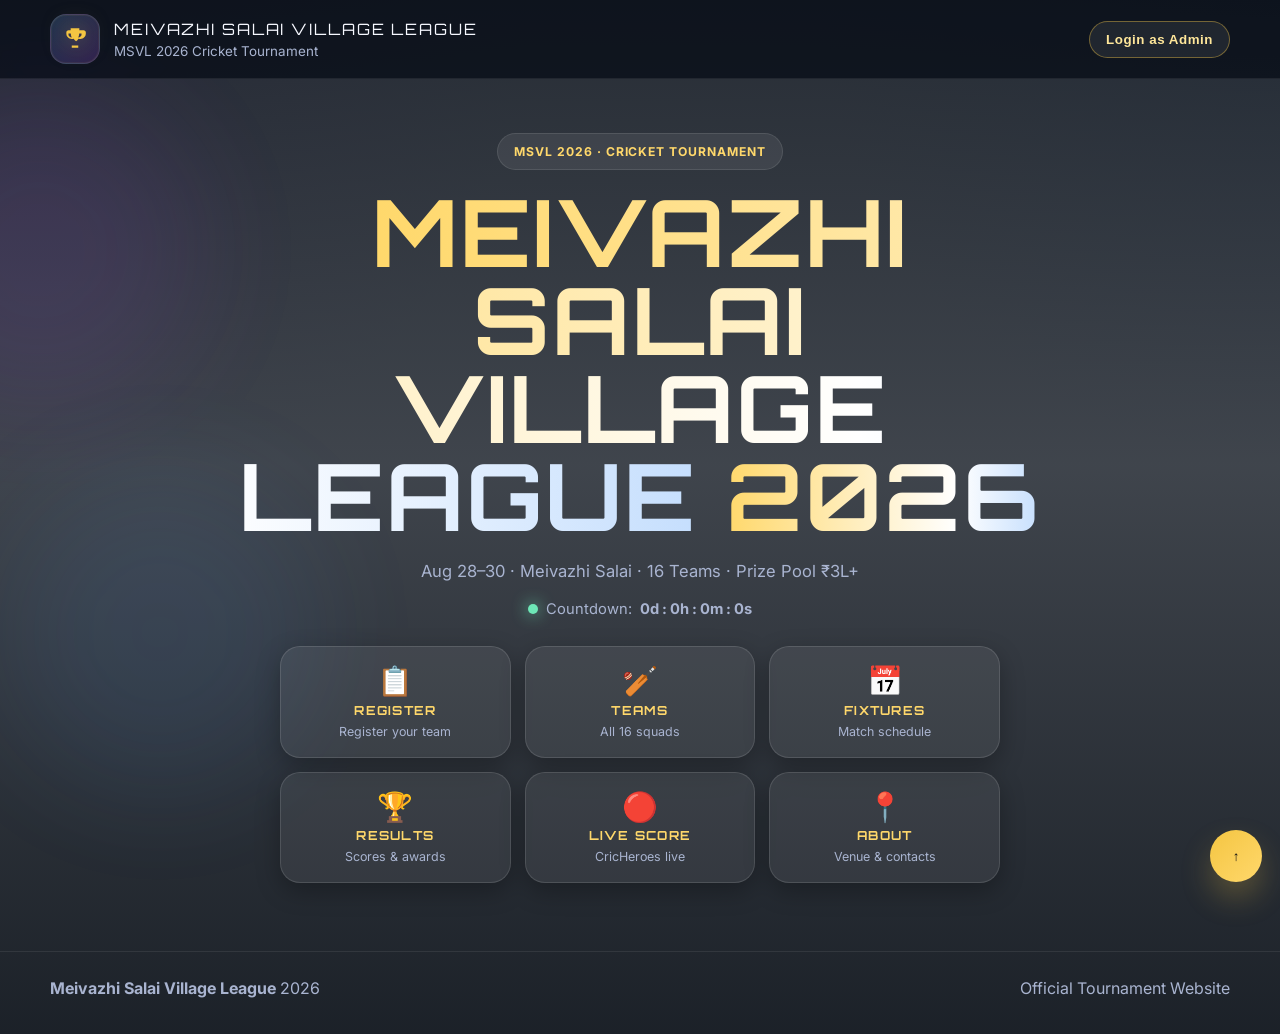
==== commit c77fddc7: "Update index.html" ====
--- a/index.html
+++ b/index.html
@@ -73,7 +73,7 @@
           <div class="hero-content fade-up delay-1">
             <div class="badge">MSVL 2026 · Cricket Tournament</div>
             <h1 class="hero-title-sm"><span data-tournament-name>Meivazhi Salai Village League</span> <span data-tournament-year>2026</span></h1>
-            <p>Aug 28–30 · Meivazhi Salai · 16 Teams · Prize Pool ₹2.8L</p>
+            <p>Aug 28–30 · Meivazhi Salai · 16 Teams · Prize Pool ₹3L+</p>
             <div class="hero-cta-note"><span class="spark"></span> Countdown: <strong data-countdown>--</strong></div>
             <div class="nav-cards">
               <a class="nav-card" href="register.html">
--- a/styles.css
+++ b/styles.css
@@ -494,12 +494,25 @@
   color: #dce7ff;
 }
 
+.registration-form [hidden] {
+  display: none !important;
+}
+
 .input-wrap {
   display: grid;
   gap: 4px;
 }
 
-.registration-form input {
+.field-mini-label {
+  font-size: 0.78rem;
+  color: #c6d5f8;
+  font-weight: 600;
+  letter-spacing: 0.02em;
+}
+
+.registration-form input,
+.registration-form select,
+.registration-form textarea {
   width: 100%;
   border: 1px solid rgba(255, 255, 255, 0.2);
   border-radius: 12px;
@@ -508,13 +521,71 @@
   color: #fff;
 }
 
-.registration-form input:focus {
+.registration-form select {
+  font-weight: 700;
+  -webkit-appearance: none;
+  appearance: none;
+}
+
+.registration-form select option {
+  font-weight: 700;
+  background: rgba(14, 24, 44, 0.92);
+  color: #fff;
+}
+
+.registration-form input:focus,
+.registration-form select:focus,
+.registration-form textarea:focus {
   outline: 2px solid rgba(96, 165, 250, 0.5);
   border-color: rgba(96, 165, 250, 0.55);
 }
 
-.registration-form input.invalid {
+.registration-form input.invalid,
+.registration-form select.invalid,
+.registration-form textarea.invalid {
   border-color: rgba(255, 120, 120, 0.85);
+}
+
+.registration-form textarea {
+  resize: vertical;
+  min-height: 58px;
+}
+
+.payment-status-group {
+  border: 1px solid rgba(255, 255, 255, 0.12);
+  border-radius: 12px;
+  padding: 10px 12px;
+  margin: 0;
+  display: grid;
+  gap: 8px;
+}
+
+.payment-status-group legend {
+  padding: 0 6px;
+  color: #dce7ff;
+  font-size: 0.9rem;
+  font-weight: 700;
+}
+
+.radio-inline-row {
+  display: flex;
+  align-items: center;
+  gap: 28px;
+  flex-wrap: nowrap;
+}
+
+.radio-inline {
+  display: flex;
+  align-items: center;
+  gap: 8px;
+  color: #dce7ff;
+  font-size: 0.9rem;
+}
+
+.radio-inline input[type='radio'] {
+  width: 16px;
+  height: 16px;
+  accent-color: #60a5fa;
 }
 
 .field-error {
@@ -543,6 +614,57 @@
 .player-row strong {
   color: #f4dc9d;
   font-size: 0.9rem;
+}
+
+.payment-section {
+  display: grid;
+  gap: 12px;
+  padding: 14px;
+  border-radius: 16px;
+  background: rgba(255, 255, 255, 0.04);
+  border: 1px solid rgba(255, 255, 255, 0.12);
+}
+
+.payment-grid {
+  display: grid;
+  grid-template-columns: minmax(220px, 320px) 1fr;
+  gap: 14px;
+  align-items: start;
+}
+
+.payment-qr-wrap {
+  display: grid;
+  gap: 8px;
+}
+
+.payment-qr {
+  width: min(100%, 320px);
+  aspect-ratio: 1 / 1;
+  object-fit: contain;
+  border-radius: 14px;
+  background: #ffffff;
+  padding: 8px;
+}
+
+.payment-upi {
+  margin: 0;
+  color: #dbe8ff;
+  word-break: break-all;
+}
+
+.payment-actions {
+  display: grid;
+  gap: 10px;
+}
+
+.payment-summary {
+  margin: 0;
+  color: #f4dc9d;
+  font-weight: 700;
+}
+
+.payment-actions .btn {
+  width: fit-content;
 }
 
 .form-note {
@@ -1833,6 +1955,14 @@
     grid-template-columns: 1fr;
   }
 
+  .payment-grid {
+    grid-template-columns: 1fr;
+  }
+
+  .payment-actions .btn {
+    width: 100%;
+  }
+
   .team-detail-row {
     grid-template-columns: 1fr;
     gap: 4px;
@@ -1863,12 +1993,13 @@
   }
 
   .intro-wicket {
-    width: min(82vw, 320px);
-    height: min(54vh, 360px);
+    width: calc((var(--stump-w) * 3) + (var(--stump-gap) * 2));
+    height: calc(var(--stump-h) + 22px);
     bottom: 14%;
     --stump-w: clamp(22px, 6.8vw, 30px);
-    --stump-h: clamp(220px, 37vh, 300px);
+    --stump-h: clamp(180px, 52vw, 248px);
     --stump-gap: clamp(8px, 1.8vw, 12px);
+    --bail-h: clamp(10px, 2.8vw, 14px);
   }
 
   .intro-wicket .stump {
@@ -1877,9 +2008,19 @@
   }
 
   .intro-wicket .bail {
-    top: calc(100% - var(--stump-h) - 4px);
+    top: calc((100% - var(--stump-h)) - 4px);
     width: calc(var(--stump-w) + (var(--stump-gap) * 0.95));
-    height: clamp(10px, 1.8vh, 14px);
+    height: var(--bail-h);
+  }
+
+  .intro-wicket .bail-left {
+    left: calc(var(--stump-w) - (var(--stump-gap) * 0.15));
+    animation: bailLeftFly 0.68s ease 1.08s both;
+  }
+
+  .intro-wicket .bail-right {
+    right: calc(var(--stump-w) - (var(--stump-gap) * 0.15));
+    animation: bailRightFly 0.68s ease 1.08s both;
   }
 
   .nav-links a {
